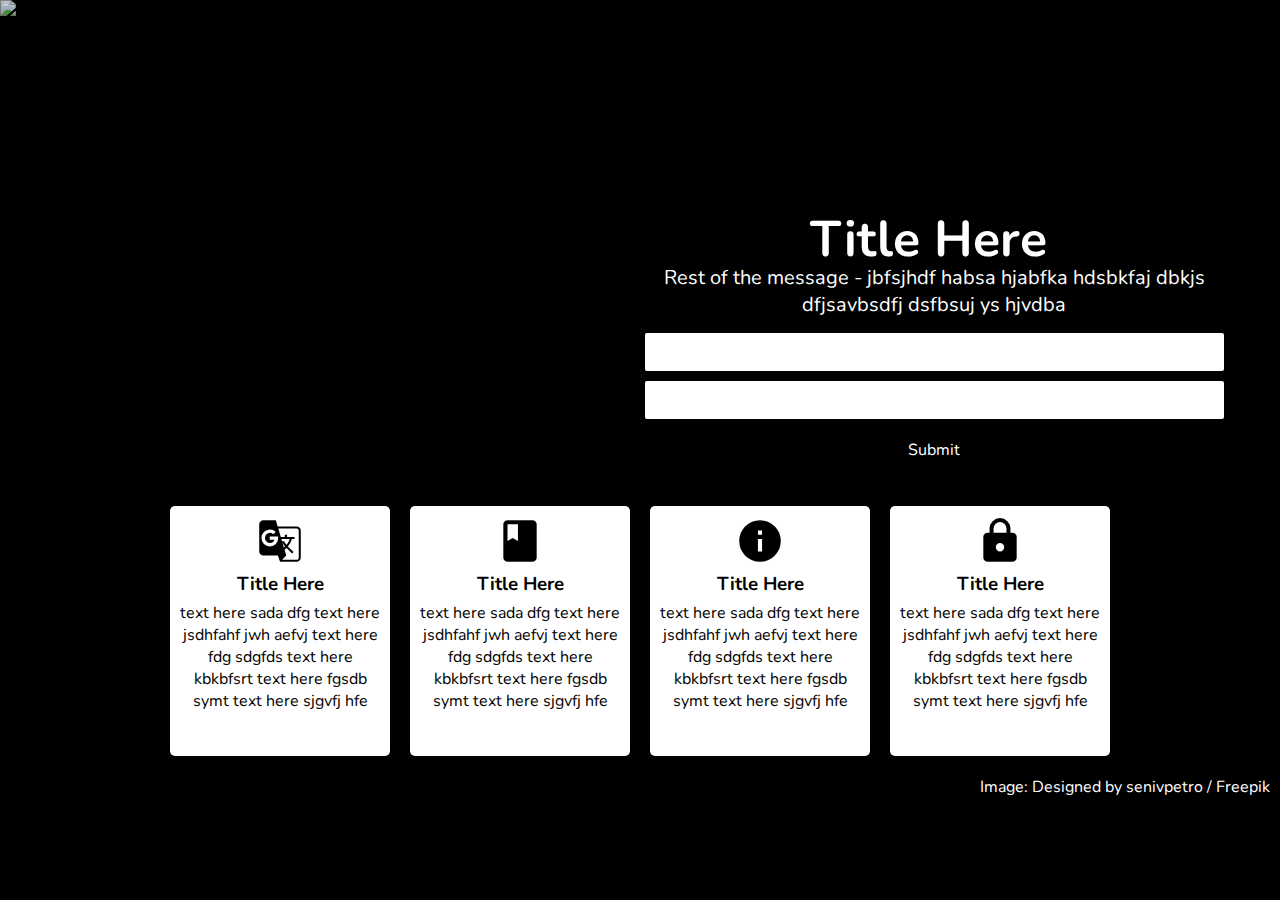
==== first-model/index.html @ 4c8dccbd "up all" ====
<!DOCTYPE html>
<html lang="pt-br">
<head>
    <meta charset="UTF-8">
    <meta name="viewport" content="width=device-width, initial-scale=1.0">
    <title>Landing Page</title>

    <link href="https://fonts.googleapis.com/icon?family=Material+Icons"
      rel="stylesheet">
      <link href="https://fonts.googleapis.com/css2?family=Nunito&display=swap" rel="stylesheet">
    <link rel="stylesheet" type="text/css" href="./css/style.css">
</head>
<body>
    <div class="test">
        <div class="image-box">
            <div class="email-box">
                <h1>Title  Here</h1>
                <p>Rest of the message - jbfsjhdf habsa hjabfka hdsbkfaj
                    dbkjs dfjsavbsdfj dsfbsuj ys hjvdba 
                </p>
                <form>
                    <input type="text" />
                    <input type="text"/>
                    <input type="submit" id="b-form"/>
                </form>
            </div>
            <img src="./img/15851.jpg"> 
        </div>
    </div>
    <div class="test">
        <div class="mid-box">
            <span class="material-icons">
                g_translate
            </span>
            <h3>Title Here</h3>
            <p>
                text here sada dfg text here jsdhfahf jwh aefvj
                text here fdg sdgfds text here kbkbfsrt
                text here fgsdb symt text here sjgvfj hfe
            </p>
        </div>
        <div class="mid-box">
            <span class="material-icons">
                book
            </span>
            <h3>Title Here</h3>
            <p>
                text here sada dfg text here jsdhfahf jwh aefvj
                text here fdg sdgfds text here kbkbfsrt
                text here fgsdb symt text here sjgvfj hfe
            </p>
        </div>
        <div class="mid-box">
            <span class="material-icons">
                info
            </span>
            <h3>Title Here</h3>
            <p>
                text here sada dfg text here jsdhfahf jwh aefvj
                text here fdg sdgfds text here kbkbfsrt
                text here fgsdb symt text here sjgvfj hfe
            </p>
        </div>
        <div class="mid-box">
            <span class="material-icons">
                lock
            </span>
            <h3>Title Here</h3>
            <p>
                text here sada dfg text here jsdhfahf jwh aefvj
                text here fdg sdgfds text here kbkbfsrt
                text here fgsdb symt text here sjgvfj hfe
            </p>
        </div>
    </div>

    <div class="credits">
        Image: 
        <a href="http://www.freepik.com" target="_blank">
            Designed by senivpetro / Freepik
        </a>
    </div>
    
</body>
</html>
---- first-model/css/style.css ----
* {
    margin: 0;
    padding: 0;
    outline: 0;
    box-sizing: border-box
}

body {
    font-family: 'Nunito', sans-serif;
    background: #000;
    
    min-width: 100%;
    min-height: 100vh;
    display: flex;
    flex-direction: column;
}

.test {
    width: 100%;
    background: #000;

    display: flex;
    flex-wrap: wrap;

    justify-content: center;
}

/*----------img-box----------------
------------first section--------*/

.image-box {
    width: 100%;
    display: flex;

}

.image-box img {
    width: 100%;
    height: auto;

    background-repeat: no-repeat;

    filter: brightness(80%);
    border-bottom: 5px solid rgba(3, 3, 34, 0);
    object-fit: cover;
}

.email-box {
    width: 100%;
    margin-right: -100%;
    color: #fff;

    z-index: 1;
}

.email-box h1 {
    margin: 16% 0 0 45%;
    text-align: center;

    font-size: 50px;
}

.email-box p {
    margin: -10px 4% 0 50%;
    text-align: center;

    font-size: 20px;
}

.email-box form {
    margin: 10px 4% 20px 50%;
    display: flex;
    flex-direction: column;
}

.email-box input {
    font-family: 'Nunito', sans-serif;
    border: none;
    border-radius: 2px;
    padding: 10px;
    margin: 5px;
}

.email-box #b-form {
    background: #000;
    color: #fff;

    font-size: 100%;
}

.email-box #b-form:hover {
    background: #0101;
}

/*----------mid-box----------------
------------second section--------*/

.mid-box {
    width: 220px;
    height: 250px;
    margin: 10px;

    border-radius: 5px;
    background: #fff;
    display: flex;
    flex-direction: column;
}

.mid-box span {
    margin: 10px auto 0;
    font-size: 50px;
}

.mid-box h3 {
    margin: 5px;

    text-align: center;
}

.mid-box p {
    margin: 0 10px;

    text-align: center;
}

/*----------image-credits-------*/
.credits {
    padding: 10px;

    text-align: right;
    color: #fff;
}
.credits a {
    margin: 0 0 50px auto;

    color: #fff;
    text-decoration: none;
}
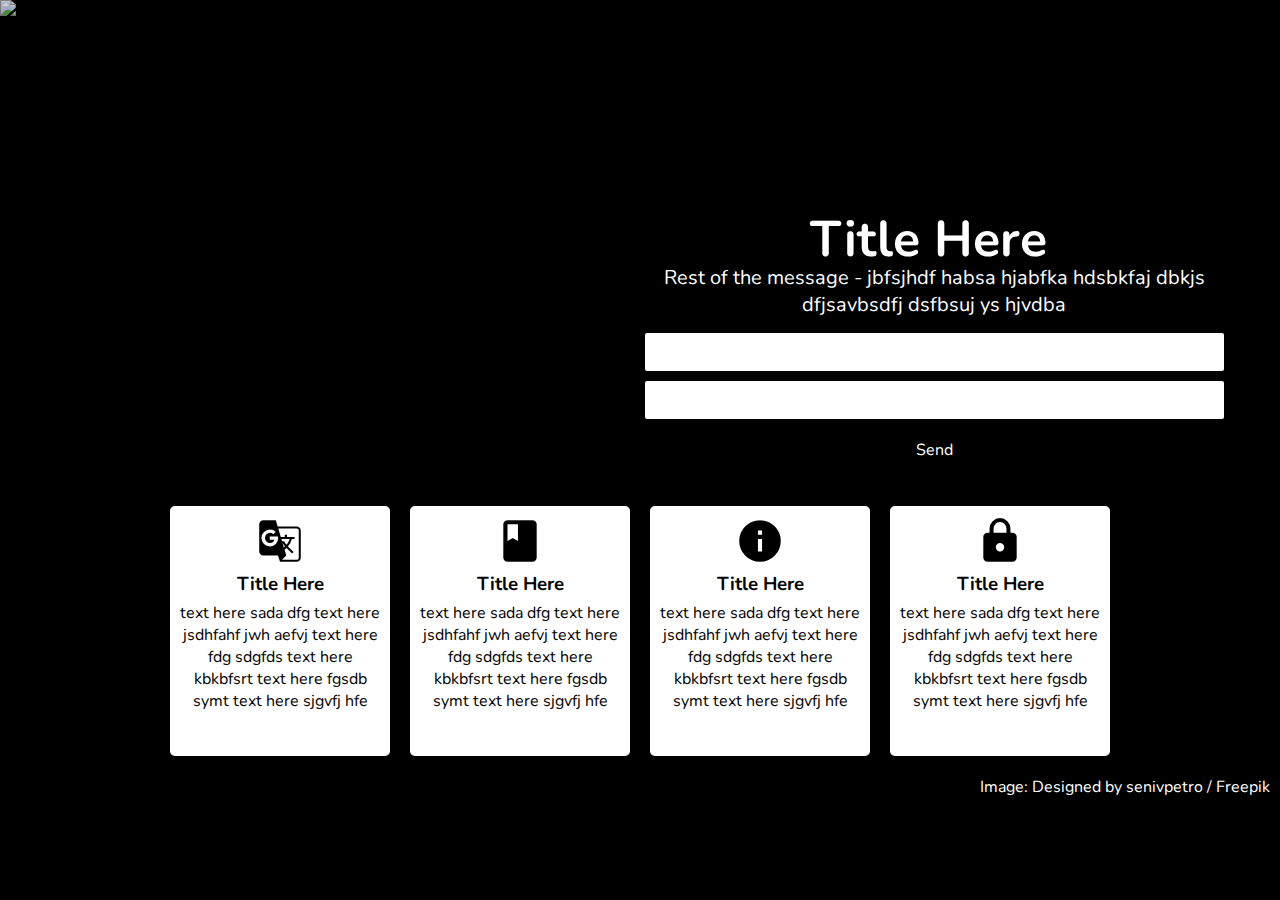
==== commit 5b9b1602: "added a new page and that page styles" ====
--- a/first-model/index.html
+++ b/first-model/index.html
@@ -21,7 +21,7 @@
                 <form>
                     <input type="text" />
                     <input type="text"/>
-                    <input type="submit" id="b-form"/>
+                    <input type="submit" id="b-form" value="Send"/>
                 </form>
             </div>
             <img src="./img/15851.jpg"> 
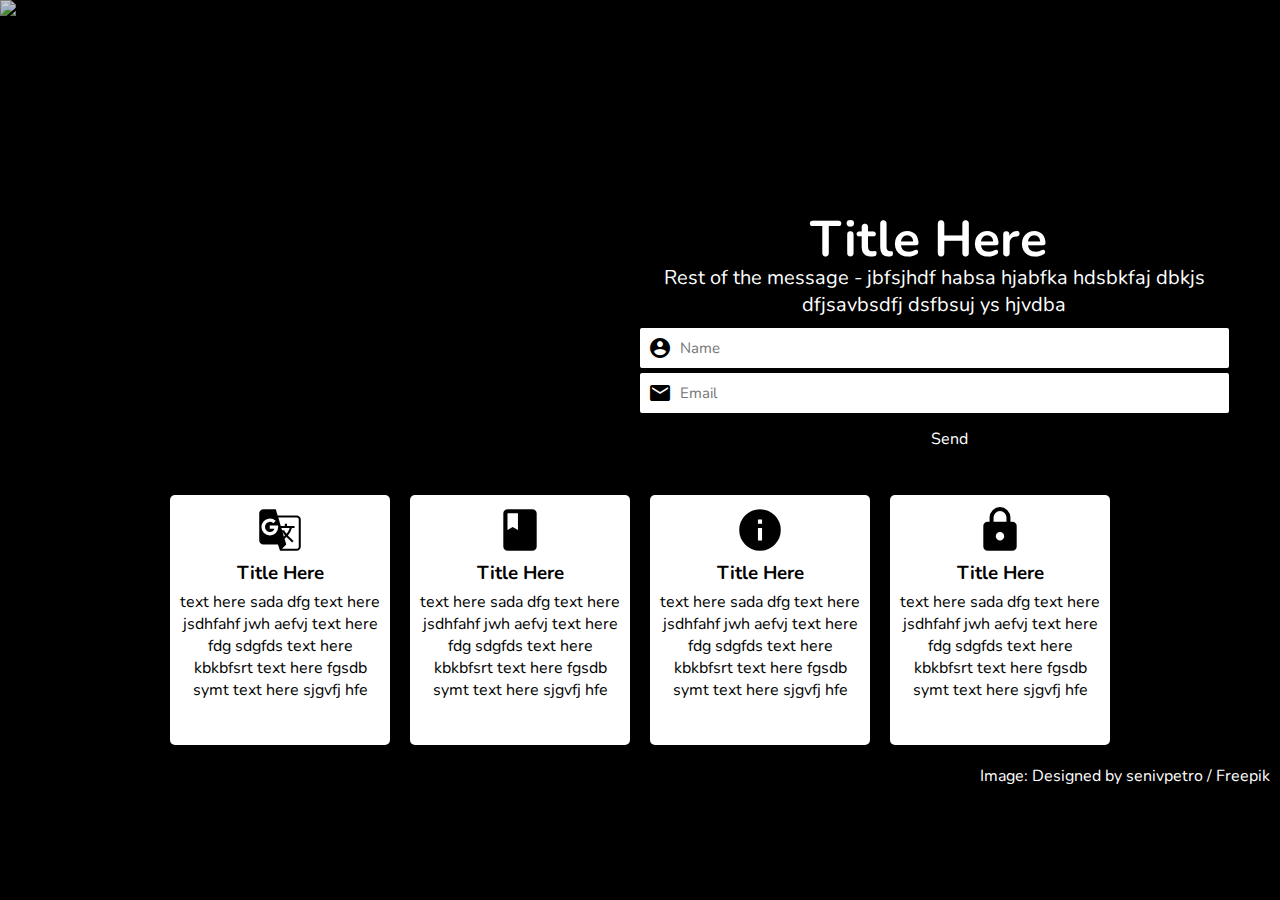
==== commit 23327e69: "separet index's styles; added icons on input field" ====
--- a/first-model/index.html
+++ b/first-model/index.html
@@ -9,6 +9,7 @@
       rel="stylesheet">
       <link href="https://fonts.googleapis.com/css2?family=Nunito&display=swap" rel="stylesheet">
     <link rel="stylesheet" type="text/css" href="./css/style.css">
+    <link rel="stylesheet" type="text/css" href="./css/style_down.css">
 </head>
 <body>
     <div class="test">
@@ -19,14 +20,23 @@
                     dbkjs dfjsavbsdfj dsfbsuj ys hjvdba 
                 </p>
                 <form>
-                    <input type="text" />
-                    <input type="text"/>
+                    <div>
+                    <span class="material-icons">account_circle</span>
+                    <input type="text" placeholder="Name"/>
+                    </div>
+                    <!---------------------------------------->
+                    <div>
+                    <span class="material-icons">email</span>
+                    <input type="text" placeholder="Email"/>
+                    </div>
+                    <!---------------------------------------->
                     <input type="submit" id="b-form" value="Send"/>
                 </form>
             </div>
             <img src="./img/15851.jpg"> 
         </div>
     </div>
+    <!---------------------------------------->
     <div class="test">
         <div class="mid-box">
             <span class="material-icons">
@@ -73,7 +83,7 @@
             </p>
         </div>
     </div>
-
+    <!---------------------------------------->
     <div class="credits">
         Image: 
         <a href="http://www.freepik.com" target="_blank">
--- a/first-model/css/style.css
+++ b/first-model/css/style.css
@@ -77,8 +77,11 @@
     font-family: 'Nunito', sans-serif;
     border: none;
     border-radius: 2px;
-    padding: 10px;
-    margin: 5px;
+    padding: 10px 10px 10px 40px;
+    margin-bottom: 5px;
+
+    width:100%;
+    font-size: 15px;
 }
 
 .email-box #b-form {
@@ -92,47 +95,13 @@
     background: #0101;
 }
 
-/*----------mid-box----------------
-------------second section--------*/
-
-.mid-box {
-    width: 220px;
-    height: 250px;
-    margin: 10px;
-
-    border-radius: 5px;
-    background: #fff;
+.email-box div {
+    width: 100%;
     display: flex;
-    flex-direction: column;
 }
 
-.mid-box span {
-    margin: 10px auto 0;
-    font-size: 50px;
+.email-box span {
+    color: #000;
+    margin: 8px;
+    position: absolute;
 }
-
-.mid-box h3 {
-    margin: 5px;
-
-    text-align: center;
-}
-
-.mid-box p {
-    margin: 0 10px;
-
-    text-align: center;
-}
-
-/*----------image-credits-------*/
-.credits {
-    padding: 10px;
-
-    text-align: right;
-    color: #fff;
-}
-.credits a {
-    margin: 0 0 50px auto;
-
-    color: #fff;
-    text-decoration: none;
-}--- a/first-model/css/style_down.css
+++ b/first-model/css/style_down.css
@@ -0,0 +1,44 @@
+/*----------mid-box----------------
+------------second section--------*/
+
+.mid-box {
+    width: 220px;
+    height: 250px;
+    margin: 10px;
+
+    border-radius: 5px;
+    background: #fff;
+    display: flex;
+    flex-direction: column;
+}
+
+.mid-box span {
+    margin: 10px auto 0;
+    font-size: 50px;
+}
+
+.mid-box h3 {
+    margin: 5px;
+
+    text-align: center;
+}
+
+.mid-box p {
+    margin: 0 10px;
+
+    text-align: center;
+}
+
+/*----------image-credits-------*/
+.credits {
+    padding: 10px;
+
+    text-align: right;
+    color: #fff;
+}
+.credits a {
+    margin: 0 0 50px auto;
+
+    color: #fff;
+    text-decoration: none;
+}